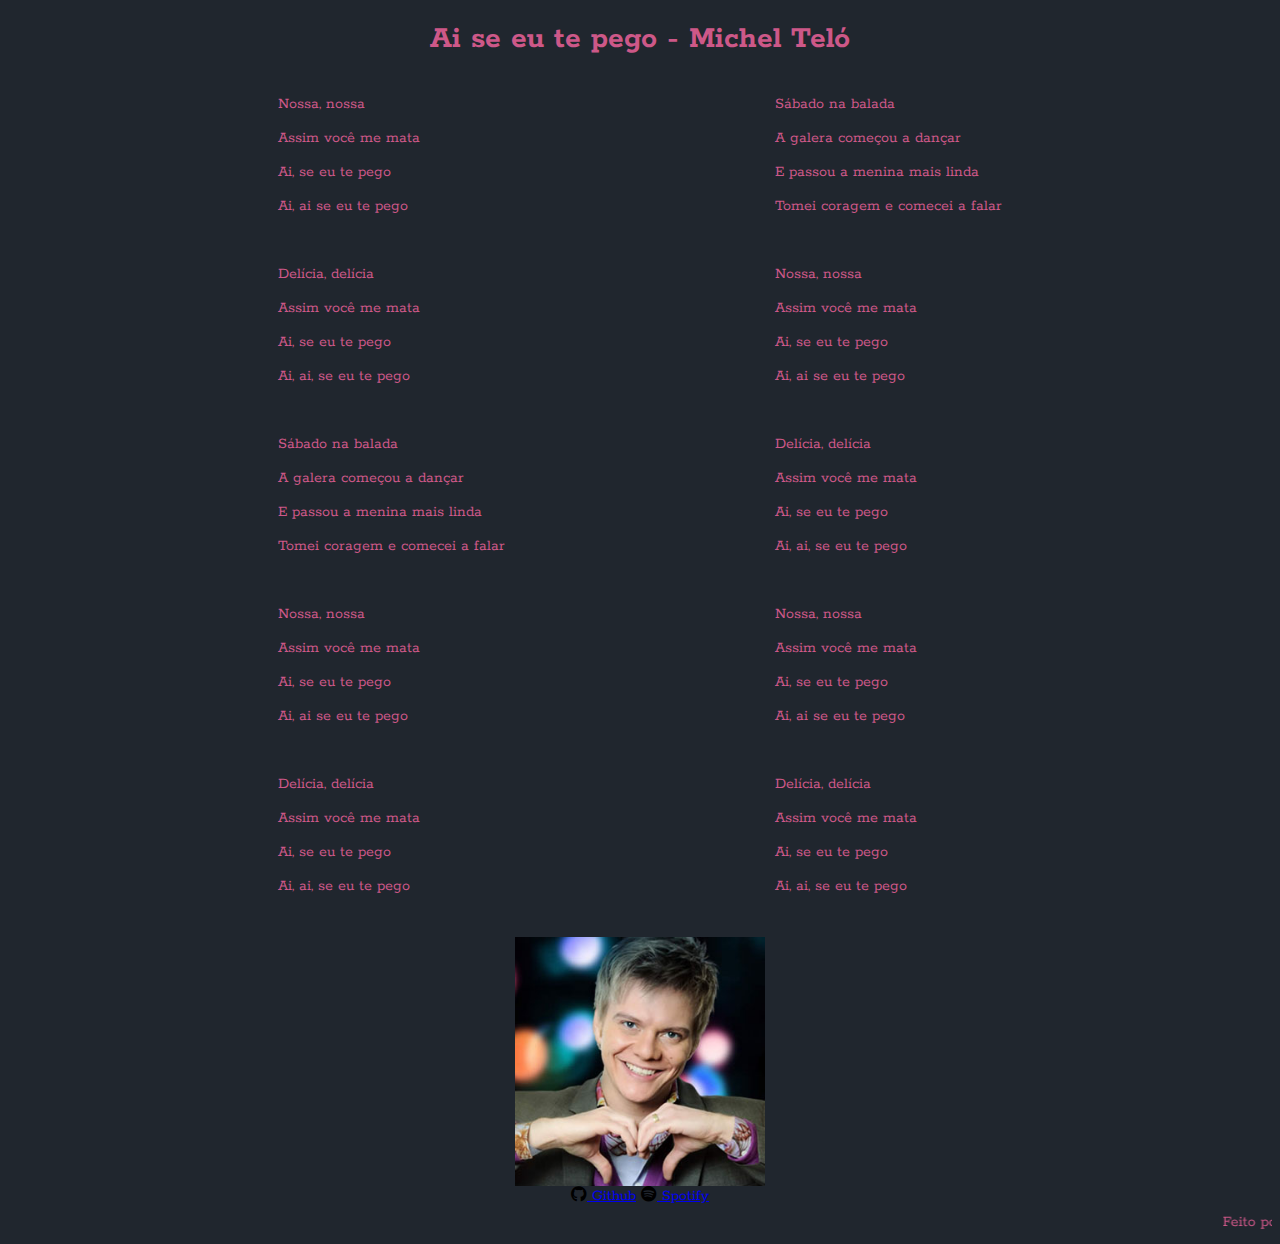
==== index.html @ de595733 "Criação do CSS e Mudança de nome" ====
<!DOCTYPE html>
<html lang="en">
<head>
    <meta charset="UTF-8">
    <meta http-equiv="X-UA-Compatible" content="IE=edge">
    <meta name="viewport" content="width=device-width, initial-scale=1.0">
    <title>Ai se eu te pego - Michel Teló</title>

    <link rel="stylesheet" href="https://cdnjs.cloudflare.com/ajax/libs/font-awesome/6.3.0/css/all.min.css">
    <link rel="stylesheet" href="style.css">
</head>
<body>
    <header class="cabecalho">
      <h1>Ai se eu te pego - Michel Teló</h1>
    </header>

    <main class="container">

    <section class="letra">
        <div>
       <p>Nossa, nossa</p>
       <p>Assim você me mata</p>
       <p>Ai, se eu te pego</p>
       <p>Ai, ai se eu te pego</p><br>

       <p>Delícia, delícia</p>
       <p>Assim você me mata</p>
       <p>Ai, se eu te pego</p>
       <p>Ai, ai, se eu te pego</p><br>

       <p>Sábado na balada</p>
       <p>A galera começou a dançar</p>
       <p>E passou a menina mais linda</p>
       <p>Tomei coragem e comecei a falar</p><br>

       <p>Nossa, nossa</p>
       <p>Assim você me mata</p>
       <p>Ai, se eu te pego</p>
       <p>Ai, ai se eu te pego</p><br>

       <p>Delícia, delícia</p>
       <p>Assim você me mata</p>
       <p>Ai, se eu te pego</p>
       <p>Ai, ai, se eu te pego</p><br>
       </div>

       <div>
       <p>Sábado na balada</p>
       <p>A galera começou a dançar</p>
       <p>E passou a menina mais linda</p>
       <p>Tomei coragem e comecei a falar</p><br>

       <p>Nossa, nossa</p>
       <p>Assim você me mata</p>
       <p>Ai, se eu te pego</p>
       <p>Ai, ai se eu te pego</p><br>

       <p>Delícia, delícia</p>
       <p>Assim você me mata</p>
       <p>Ai, se eu te pego</p>
       <p>Ai, ai, se eu te pego</p><br>

       <p>Nossa, nossa</p>
       <p>Assim você me mata</p>
       <p>Ai, se eu te pego</p>
       <p>Ai, ai se eu te pego</p><br>

       <p>Delícia, delícia</p>
       <p>Assim você me mata</p>
       <p>Ai, se eu te pego</p>
       <p>Ai, ai, se eu te pego</p><br>
       </div>

    </section>
    <section class="fotoAudio">
        <img src="imagens/MichelTelo.jpg" alt="">

        <div class="redes-sociais">
            <a href="#"><i class="fa-brands fa-github fa-beat" style="color: #000;"></i> Github</a> 
            <a href="#"><i class="fa-brands fa-spotify fa-beat" style="color: #000;"></i> Spotify</a>
            </div>

    </section>

</main>

<footer class="rodape">
    <marquee>Feito por Fernanda Neres|Geovana Santos|Julia Beatriz|Marcella Eduarda para disciplina de Framework</marquee>
</footer>

</body>
</html>
---- style.css ----
@import url('https://fonts.googleapis.com/css2?family=Cormorant:wght@700&family=Rokkitt&display=swap');
body{
    background-color:#20262E ;
    font-family: rokkitt;
    color: #CD5888;
}
.cabecalho{
    text-align: center;
}

.container .letra{
    display: flex;
    flex-direction: row;
    justify-content: space-evenly;
}

.container .fotoAudio{
    display: flex;
    flex-direction: column;
   justify-content: center;
   align-items: center;
   padding: 8px;
}
    .fotoAudio img{
    display: flex;
    justify-content: center;
    height: 20%;
    width: 20%;
   
    }
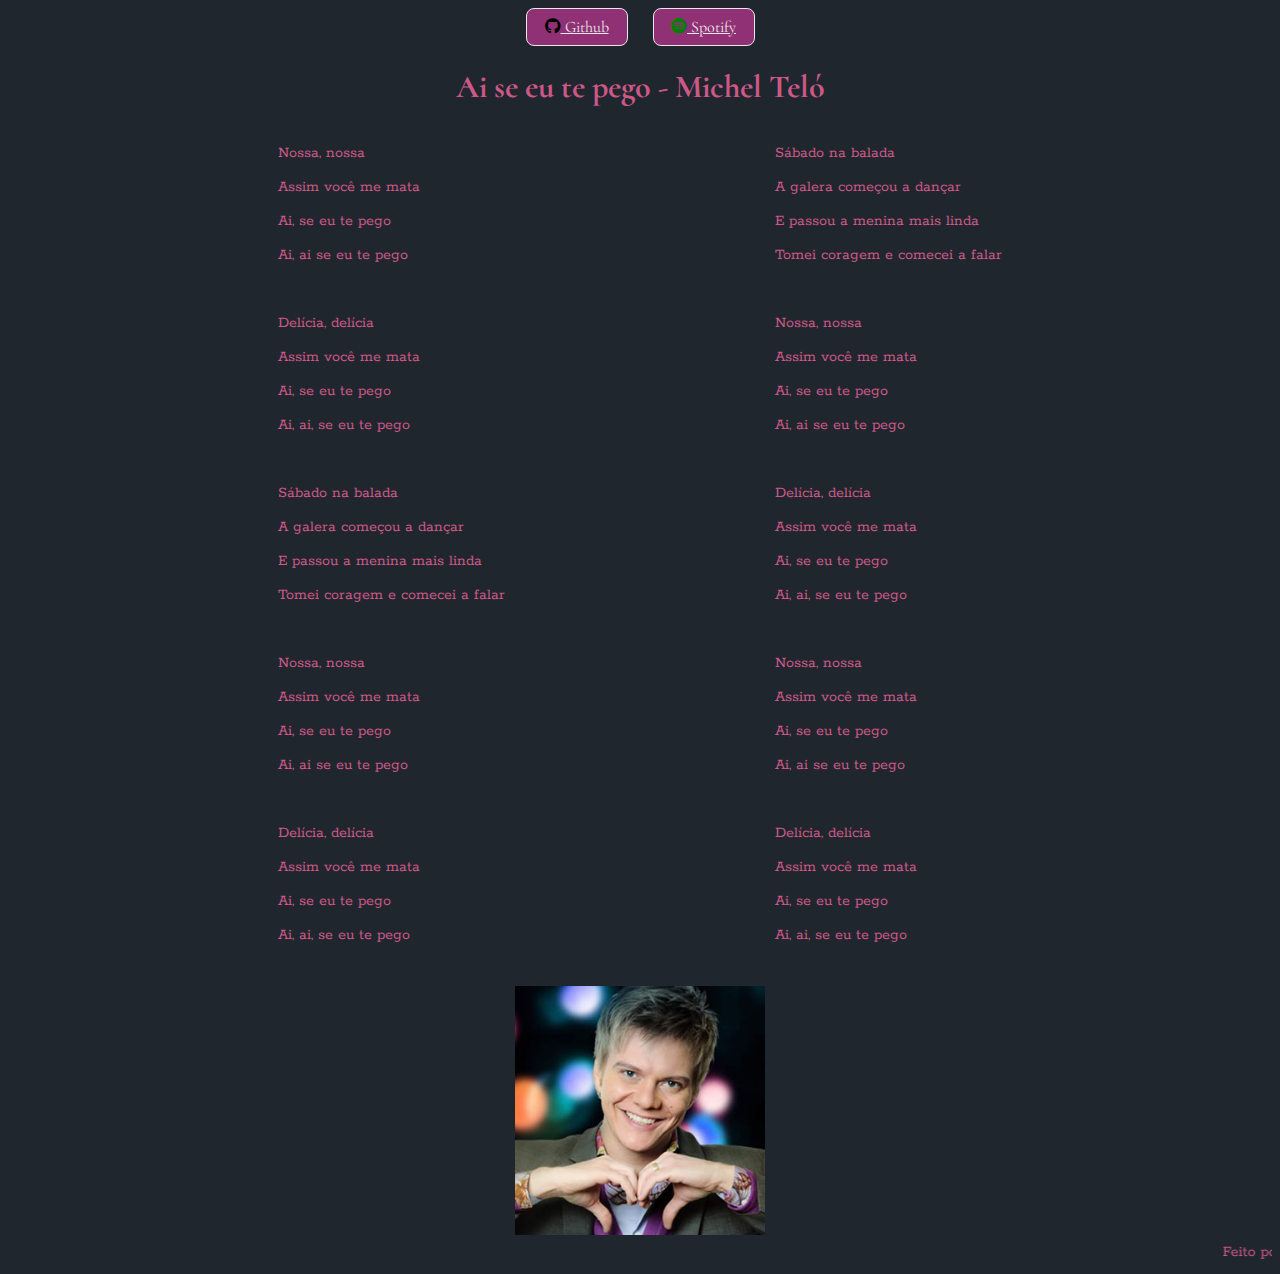
==== commit fdaa0f65: "Mudança nos botões" ====
--- a/index.html
+++ b/index.html
@@ -11,7 +11,11 @@
 </head>
 <body>
     <header class="cabecalho">
-      <h1>Ai se eu te pego - Michel Teló</h1>
+        <div class="redes-sociais">
+            <a href="https://github.com/ferneres/projeto-musica"><i class="fa-brands fa-github fa-beat" style="color: #000;"></i> Github</a> 
+            <a href="https://open.spotify.com/track/46aIq2GKW7Vr6i4g2Vvycd"><i class="fa-brands fa-spotify fa-beat" style="color: green;"></i> Spotify</a>
+            </div>
+        <h1>Ai se eu te pego - Michel Teló</h1>
     </header>
 
     <main class="container">
@@ -72,20 +76,15 @@
        </div>
 
     </section>
-    <section class="fotoAudio">
+    <section class="foto">
         <img src="imagens/MichelTelo.jpg" alt="">
-
-        <div class="redes-sociais">
-            <a href="#"><i class="fa-brands fa-github fa-beat" style="color: #000;"></i> Github</a> 
-            <a href="#"><i class="fa-brands fa-spotify fa-beat" style="color: #000;"></i> Spotify</a>
-            </div>
 
     </section>
 
 </main>
 
 <footer class="rodape">
-    <marquee>Feito por Fernanda Neres|Geovana Santos|Julia Beatriz|Marcella Eduarda para disciplina de Framework</marquee>
+    <marquee>Feito por Fernanda Neres|Geovana Santos|Júlia Beatriz|Marcella Eduarda para disciplina de Framework</marquee>
 </footer>
 
 </body>
--- a/style.css
+++ b/style.css
@@ -6,7 +6,24 @@
 }
 .cabecalho{
     text-align: center;
+    font-family: cormorant;
 }
+  .cabecalho .redes-sociais{
+    display: flex;
+    flex-direction: row;
+    justify-content: center;
+    align-items: center;
+     gap: 25px ;
+  }
+   .cabecalho .redes-sociais a{
+    width: 100px;
+    border: solid 1px ;
+    background-color:#913175;
+    color: #E9E8E8;
+    padding: 8px 0px;
+    text-align: center;
+    border-radius: 8px;
+   }
 
 .container .letra{
     display: flex;
@@ -14,14 +31,14 @@
     justify-content: space-evenly;
 }
 
-.container .fotoAudio{
+.container .foto{
     display: flex;
     flex-direction: column;
    justify-content: center;
    align-items: center;
    padding: 8px;
 }
-    .fotoAudio img{
+    .foto img{
     display: flex;
     justify-content: center;
     height: 20%;
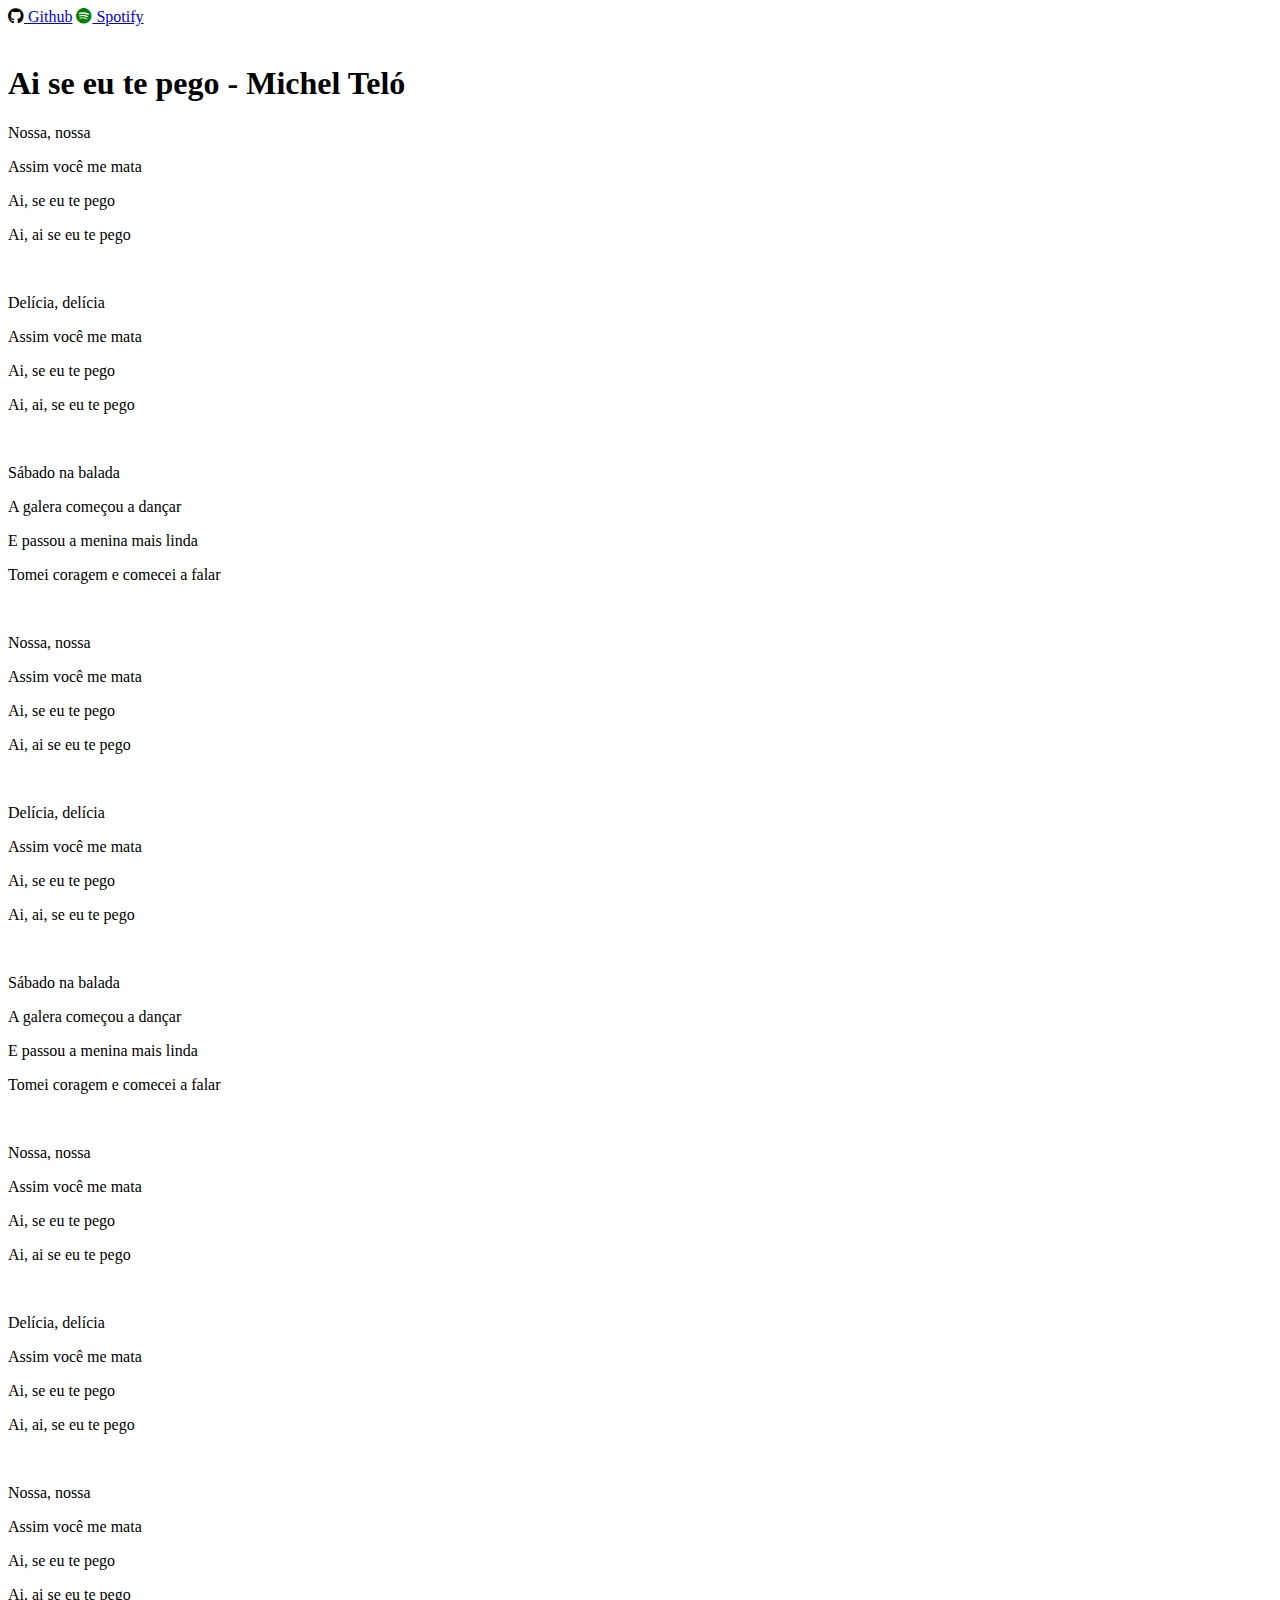
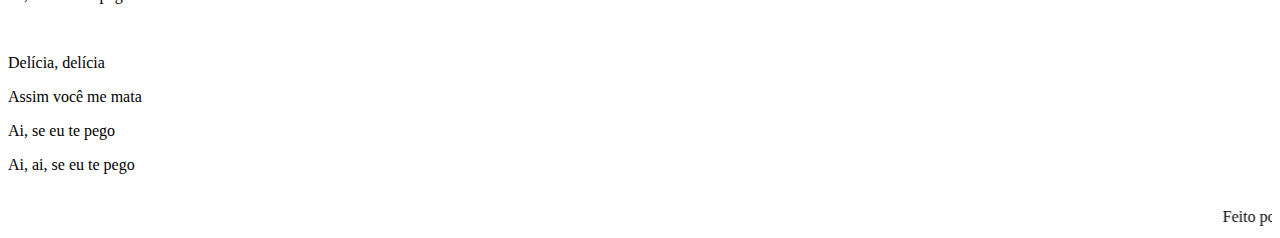
==== commit 948e5d89: "Alterando a foto" ====
--- a/index.html
+++ b/index.html
@@ -1,91 +1,87 @@
-<!DOCTYPE html>
-<html lang="en">
-<head>
-    <meta charset="UTF-8">
-    <meta http-equiv="X-UA-Compatible" content="IE=edge">
-    <meta name="viewport" content="width=device-width, initial-scale=1.0">
-    <title>Ai se eu te pego - Michel Teló</title>
-
-    <link rel="stylesheet" href="https://cdnjs.cloudflare.com/ajax/libs/font-awesome/6.3.0/css/all.min.css">
-    <link rel="stylesheet" href="style.css">
-</head>
-<body>
-    <header class="cabecalho">
-        <div class="redes-sociais">
-            <a href="https://github.com/ferneres/projeto-musica"><i class="fa-brands fa-github fa-beat" style="color: #000;"></i> Github</a> 
-            <a href="https://open.spotify.com/track/46aIq2GKW7Vr6i4g2Vvycd"><i class="fa-brands fa-spotify fa-beat" style="color: green;"></i> Spotify</a>
-            </div>
-        <h1>Ai se eu te pego - Michel Teló</h1>
-    </header>
-
-    <main class="container">
-
-    <section class="letra">
-        <div>
-       <p>Nossa, nossa</p>
-       <p>Assim você me mata</p>
-       <p>Ai, se eu te pego</p>
-       <p>Ai, ai se eu te pego</p><br>
-
-       <p>Delícia, delícia</p>
-       <p>Assim você me mata</p>
-       <p>Ai, se eu te pego</p>
-       <p>Ai, ai, se eu te pego</p><br>
-
-       <p>Sábado na balada</p>
-       <p>A galera começou a dançar</p>
-       <p>E passou a menina mais linda</p>
-       <p>Tomei coragem e comecei a falar</p><br>
-
-       <p>Nossa, nossa</p>
-       <p>Assim você me mata</p>
-       <p>Ai, se eu te pego</p>
-       <p>Ai, ai se eu te pego</p><br>
-
-       <p>Delícia, delícia</p>
-       <p>Assim você me mata</p>
-       <p>Ai, se eu te pego</p>
-       <p>Ai, ai, se eu te pego</p><br>
-       </div>
-
-       <div>
-       <p>Sábado na balada</p>
-       <p>A galera começou a dançar</p>
-       <p>E passou a menina mais linda</p>
-       <p>Tomei coragem e comecei a falar</p><br>
-
-       <p>Nossa, nossa</p>
-       <p>Assim você me mata</p>
-       <p>Ai, se eu te pego</p>
-       <p>Ai, ai se eu te pego</p><br>
-
-       <p>Delícia, delícia</p>
-       <p>Assim você me mata</p>
-       <p>Ai, se eu te pego</p>
-       <p>Ai, ai, se eu te pego</p><br>
-
-       <p>Nossa, nossa</p>
-       <p>Assim você me mata</p>
-       <p>Ai, se eu te pego</p>
-       <p>Ai, ai se eu te pego</p><br>
-
-       <p>Delícia, delícia</p>
-       <p>Assim você me mata</p>
-       <p>Ai, se eu te pego</p>
-       <p>Ai, ai, se eu te pego</p><br>
-       </div>
-
-    </section>
-    <section class="foto">
-        <img src="imagens/MichelTelo.jpg" alt="">
-
-    </section>
-
-</main>
-
-<footer class="rodape">
-    <marquee>Feito por Fernanda Neres|Geovana Santos|Júlia Beatriz|Marcella Eduarda para disciplina de Framework</marquee>
-</footer>
-
-</body>
-</html>
+<!DOCTYPE html>
+<html lang="en">
+<head>
+    <meta charset="UTF-8">
+    <meta http-equiv="X-UA-Compatible" content="IE=edge">
+    <meta name="viewport" content="width=device-width, initial-scale=1.0">
+    <title>Ai se eu te pego - Michel Teló</title>
+
+    <link rel="stylesheet" href="https://cdnjs.cloudflare.com/ajax/libs/font-awesome/6.3.0/css/all.min.css">
+    <link rel="stylesheet" href="musica.css">
+</head>
+<body>
+    <header class="cabecalho">
+        <div class="redes-sociais">
+            <a href="https://github.com/ferneres/projeto-musica"><i class="fa-brands fa-github fa-beat" style="color: #000;"></i> Github</a> 
+            <a href="https://open.spotify.com/track/46aIq2GKW7Vr6i4g2Vvycd"><i class="fa-brands fa-spotify fa-beat" style="color: green;"></i> Spotify</a>
+            </div>
+       
+    </header>
+    <main class="container">
+
+        <section class="foto">
+            <img src="https://rollingstone.uol.com.br/media/_versions/legacy/2012/img-1006578-michel-telo_widelg.jpg" alt="">
+            <h1>Ai se eu te pego - Michel Teló</h1>
+        </section>
+    <section class="letra">
+        <div>
+       <p>Nossa, nossa</p>
+       <p>Assim você me mata</p>
+       <p>Ai, se eu te pego</p>
+       <p>Ai, ai se eu te pego</p><br>
+
+       <p>Delícia, delícia</p>
+       <p>Assim você me mata</p>
+       <p>Ai, se eu te pego</p>
+       <p>Ai, ai, se eu te pego</p><br>
+
+       <p>Sábado na balada</p>
+       <p>A galera começou a dançar</p>
+       <p>E passou a menina mais linda</p>
+       <p>Tomei coragem e comecei a falar</p><br>
+
+       <p>Nossa, nossa</p>
+       <p>Assim você me mata</p>
+       <p>Ai, se eu te pego</p>
+       <p>Ai, ai se eu te pego</p><br>
+
+       <p>Delícia, delícia</p>
+       <p>Assim você me mata</p>
+       <p>Ai, se eu te pego</p>
+       <p>Ai, ai, se eu te pego</p><br>
+       </div>
+
+       <div>
+       <p>Sábado na balada</p>
+       <p>A galera começou a dançar</p>
+       <p>E passou a menina mais linda</p>
+       <p>Tomei coragem e comecei a falar</p><br>
+
+       <p>Nossa, nossa</p>
+       <p>Assim você me mata</p>
+       <p>Ai, se eu te pego</p>
+       <p>Ai, ai se eu te pego</p><br>
+
+       <p>Delícia, delícia</p>
+       <p>Assim você me mata</p>
+       <p>Ai, se eu te pego</p>
+       <p>Ai, ai, se eu te pego</p><br>
+
+       <p>Nossa, nossa</p>
+       <p>Assim você me mata</p>
+       <p>Ai, se eu te pego</p>
+       <p>Ai, ai se eu te pego</p><br>
+
+       <p>Delícia, delícia</p>
+       <p>Assim você me mata</p>
+       <p>Ai, se eu te pego</p>
+       <p>Ai, ai, se eu te pego</p><br>
+       </div>
+
+    </section>
+</main>
+<footer class="rodape">
+    <marquee>Feito por Fernanda Neres|Geovana Santos|Júlia Beatriz|Marcella Eduarda para disciplina de Framework</marquee>
+</footer>
+</body>
+</html>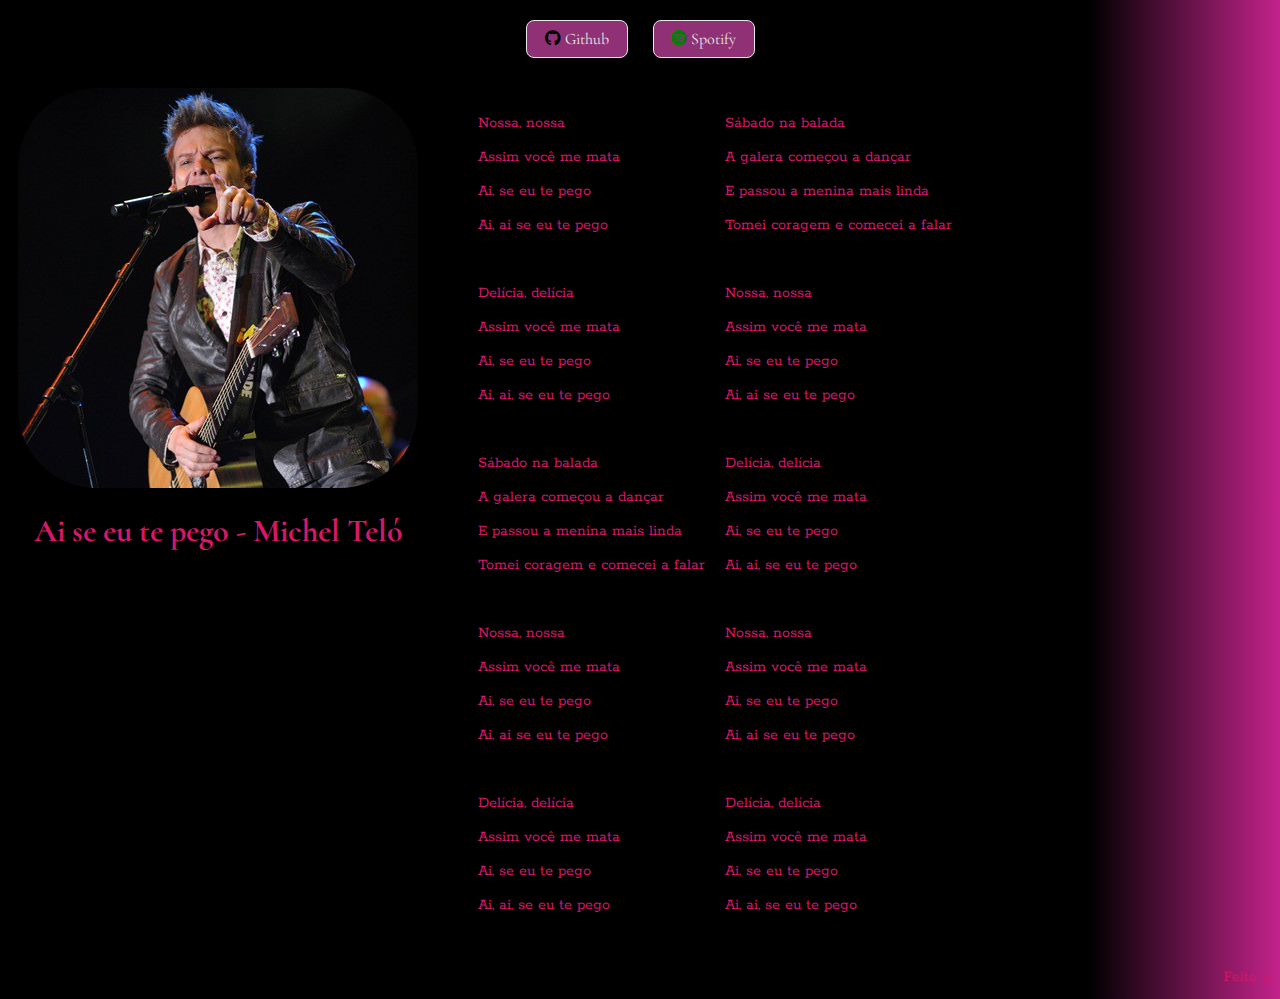
==== commit 6b23c5cb: "Adicionando a foto" ====
--- a/index.html
+++ b/index.html
@@ -7,7 +7,7 @@
     <title>Ai se eu te pego - Michel Teló</title>
 
     <link rel="stylesheet" href="https://cdnjs.cloudflare.com/ajax/libs/font-awesome/6.3.0/css/all.min.css">
-    <link rel="stylesheet" href="musica.css">
+    <link rel="stylesheet" href="style.css">
 </head>
 <body>
     <header class="cabecalho">
@@ -20,7 +20,7 @@
     <main class="container">
 
         <section class="foto">
-            <img src="https://rollingstone.uol.com.br/media/_versions/legacy/2012/img-1006578-michel-telo_widelg.jpg" alt="">
+            <img src="imagens/MichelTelo1.jpg" alt="">
             <h1>Ai se eu te pego - Michel Teló</h1>
         </section>
     <section class="letra">
--- a/style.css
+++ b/style.css
@@ -0,0 +1,99 @@
+@import url('https://fonts.googleapis.com/css2?family=Cormorant:wght@700&family=Rokkitt&display=swap');
+:root {
+    --primeira-cor: #bdc9d8;
+    --segunda-cor: rgb(214, 24, 103);
+    --terceira-cor: #E9E8E8;
+}
+body{
+    background: linear-gradient(to right, black 85%,hsl(321, 70%, 45%));
+    font-family: rokkitt;
+    color: var(--segunda-cor);
+    gap: 12px;
+}
+.cabecalho{
+    text-align: center;
+    font-family: cormorant;
+    margin: 20px 0;
+}
+    .cabecalho .redes-sociais{
+        display: flex;
+        flex-direction: row;
+        justify-content: center;
+        align-items: center;
+        gap: 25px ;
+    }
+        .cabecalho .redes-sociais a{
+            width: 100px;
+            border: solid 1px ;
+            background-color:#913175;
+            color: var(--terceira-cor);
+            padding: 8px 0px;
+            text-align: center;
+            border-radius: 8px;
+            transition: all 0.3s;
+            text-decoration: none;
+        }
+                .cabecalho .redes-sociais :hover{
+                        background: var(--segunda-cor);
+                        transform: scale(1.2);
+                }
+
+.container{
+         gap: 50px;
+}
+   .container .letra{
+    display: flex;
+    flex-direction: row;
+    flex-wrap: wrap;
+    justify-content: space-evenly;
+    gap: 20px;
+    margin: 20px 0;
+}
+    .container .foto {
+        display: flex;
+        flex-direction: column;
+        justify-content: left;
+        align-items: left;
+        padding: 8px;
+    }
+        .container .foto h1{
+            text-align: center;
+            font-family: cormorant ;
+        }
+  
+  .foto img {
+    display: flex;
+    height: 400px; 
+    width: 400px; 
+    border: 2px solid black;
+    border-radius: 20%;
+  }
+
+main{
+    display: flex;
+}
+
+@media (max-width: 768px) {
+    body {
+        background: linear-gradient(to left, black,hsl(321, 70%, 45%), rgb(71, 6, 87));;
+        color: aliceblue;
+    }
+    .container {
+        flex-direction: column;
+    }
+    .container .foto {
+        align-items: center;
+    }
+    .container .foto img {
+    display: flex;
+    height: 300px; 
+    width: 300px; 
+    border: 2px solid black;
+    border-radius: 20%;
+    justify-items: center;
+    }
+    .cabecalho .redes-sociais a {
+        width: 50%;
+        background-color: #d40696;
+    }
+}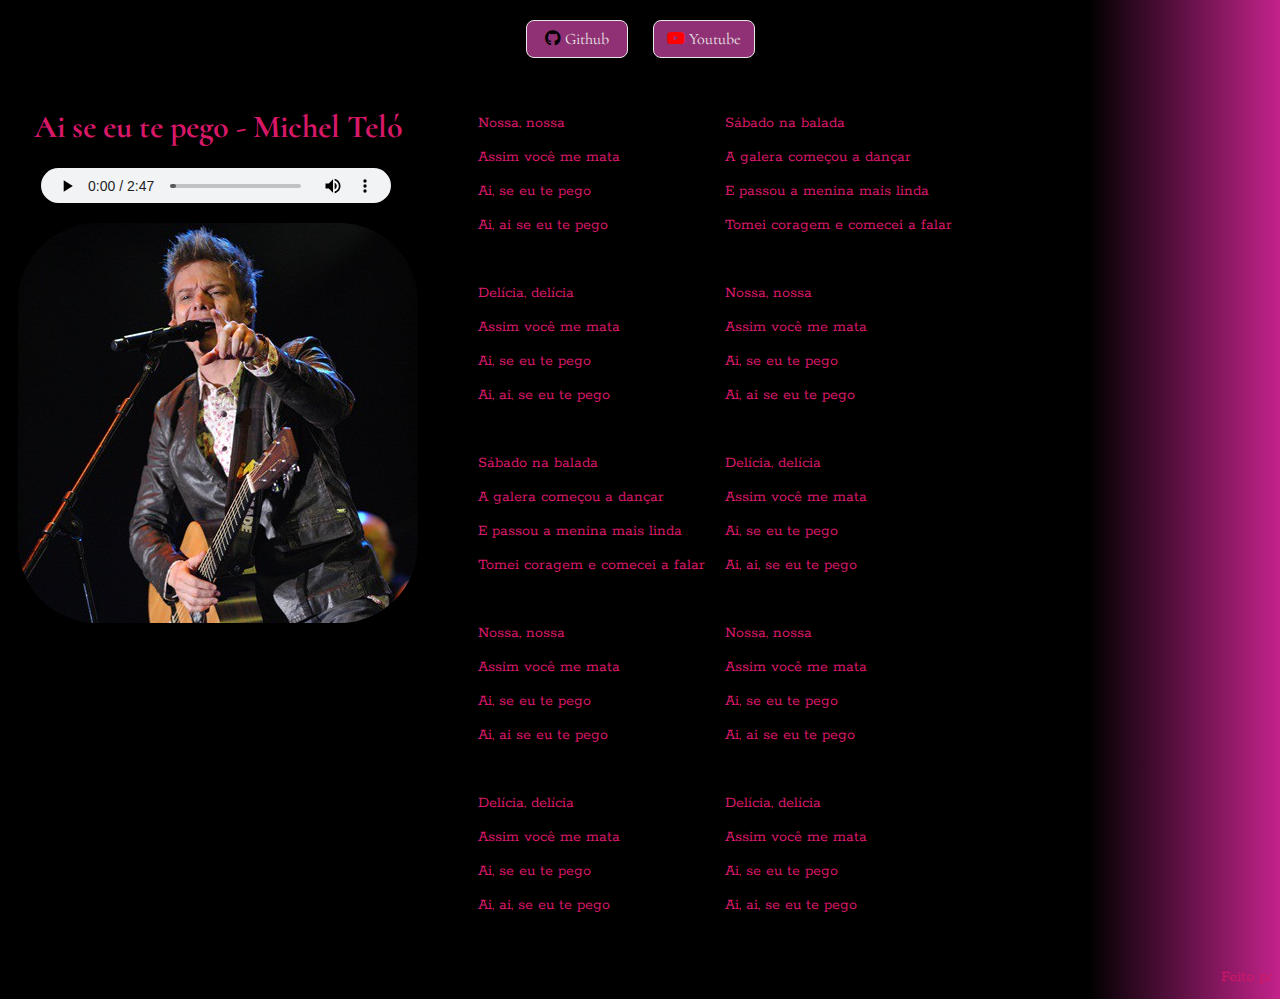
==== commit 8d75f487: "Adicionando áudio" ====
--- a/index.html
+++ b/index.html
@@ -13,15 +13,19 @@
     <header class="cabecalho">
         <div class="redes-sociais">
             <a href="https://github.com/ferneres/projeto-musica"><i class="fa-brands fa-github fa-beat" style="color: #000;"></i> Github</a> 
-            <a href="https://open.spotify.com/track/46aIq2GKW7Vr6i4g2Vvycd"><i class="fa-brands fa-spotify fa-beat" style="color: green;"></i> Spotify</a>
+            <a href="https://www.youtube.com/watch?v=hcm55lU9knw"><i class="fa-brands fa-youtube fa-beat" style="color: red;"></i> Youtube</a>
             </div>
        
     </header>
     <main class="container">
 
-        <section class="foto">
-            <img src="imagens/MichelTelo1.jpg" alt="">
-            <h1>Ai se eu te pego - Michel Teló</h1>
+        <section class="fotoAudio">
+           
+             <h1>Ai se eu te pego - Michel Teló</h1>
+             <audio controls>
+                <source src="imagens-audio/Michel.mp3" type="audio/mpeg">
+             </audio>  <br> 
+            <img src="imagens-audio/MichelTelo1.jpg" alt="">
         </section>
     <section class="letra">
         <div>
--- a/style.css
+++ b/style.css
@@ -49,26 +49,30 @@
     gap: 20px;
     margin: 20px 0;
 }
-    .container .foto {
+    .container .fotoAudio {
         display: flex;
         flex-direction: column;
         justify-content: left;
         align-items: left;
         padding: 8px;
     }
-        .container .foto h1{
+        .container .fotoAudio h1{
             text-align: center;
             font-family: cormorant ;
         }
   
-  .foto img {
+  .fotoAudio img {
     display: flex;
     height: 400px; 
     width: 400px; 
     border: 2px solid black;
     border-radius: 20%;
   }
-
+  .fotoAudio audio{
+    width: 350px;
+    height: 35px;
+    margin-left: 25px;
+}
 main{
     display: flex;
 }
@@ -81,10 +85,10 @@
     .container {
         flex-direction: column;
     }
-    .container .foto {
+    .container .fotoAudio {
         align-items: center;
     }
-    .container .foto img {
+    .container .fotoAudio img {
     display: flex;
     height: 300px; 
     width: 300px; 
@@ -92,6 +96,11 @@
     border-radius: 20%;
     justify-items: center;
     }
+    .fotoAudio audio{
+        width: 250px;
+        height: 35px;
+        margin-left: 25px;
+    }
     .cabecalho .redes-sociais a {
         width: 50%;
         background-color: #d40696;
